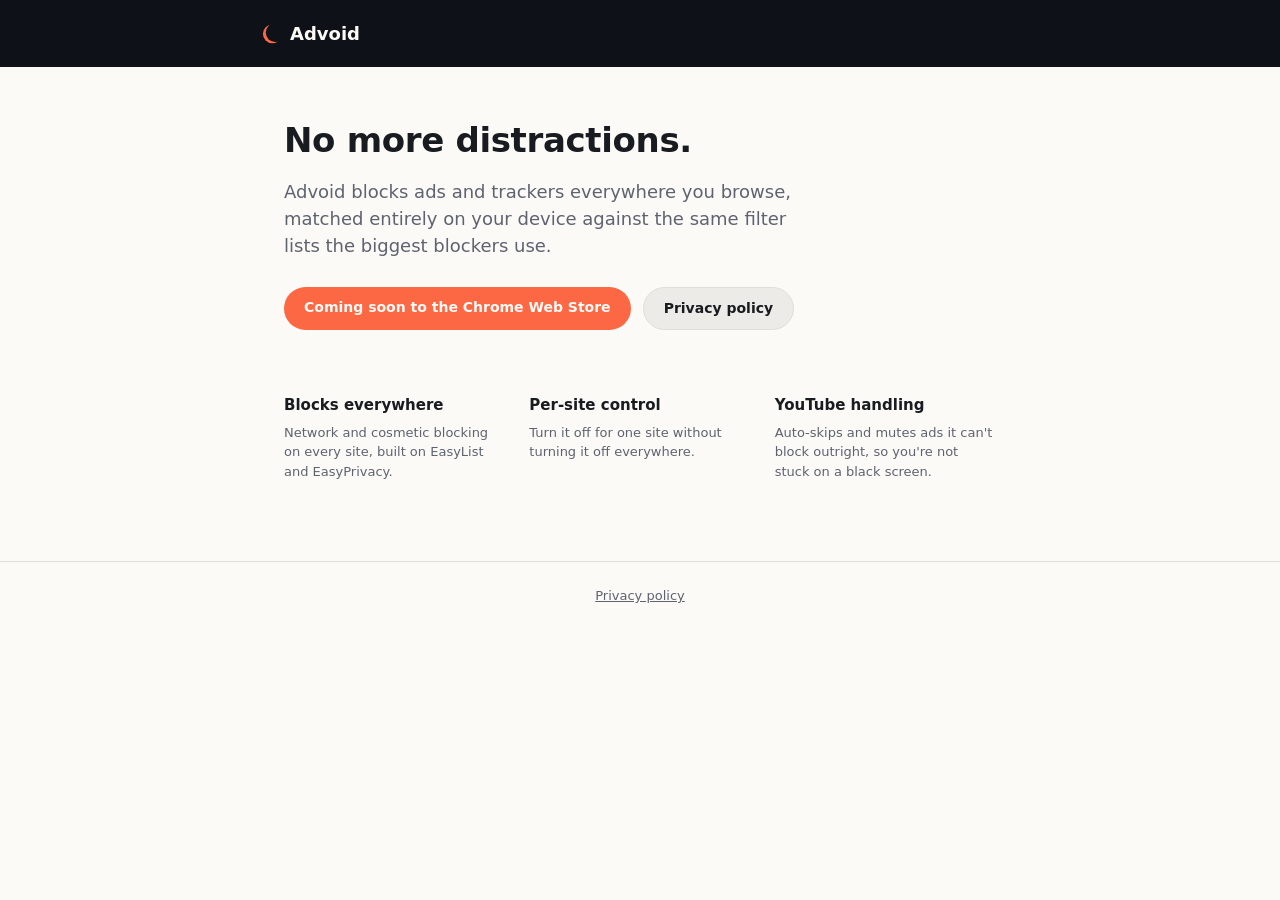
==== index.html @ 581732b5 "Advoid public site: landing, privacy policy, support Split out from the main advoid repo, which stay" ====
<!doctype html>
<html lang="en">
  <head>
    <meta charset="utf-8" />
    <meta name="viewport" content="width=device-width, initial-scale=1" />
    <title>Advoid — No more distractions</title>
    <meta
      name="description"
      content="Advoid blocks ads and trackers everywhere you browse, entirely on your device. No accounts, no tracking, no nonsense."
    />
    <link rel="stylesheet" href="style.css" />
    <link rel="icon" href="icon.svg" type="image/svg+xml" />
  </head>
  <body>
    <header class="site-header">
      <a class="brand-lockup" href="/">
        <svg width="20" height="20" viewBox="0 0 128 128" aria-hidden="true">
          <mask id="brand-crescent">
            <rect width="128" height="128" fill="white" />
            <circle cx="96.9" cy="55.1" r="60" fill="black" />
          </mask>
          <circle cx="78.5" cy="63" r="60" fill="oklch(0.7 0.19 35)" mask="url(#brand-crescent)" />
        </svg>
        <h1>Advoid</h1>
      </a>
    </header>

    <main>
      <section class="hero">
        <h2>No more distractions.</h2>
        <p class="lede">
          Advoid blocks ads and trackers everywhere you browse, matched entirely on your
          device against the same filter lists the biggest blockers use.
        </p>
        <div class="cta-row">
          <span class="button primary" aria-disabled="true">Coming soon to the Chrome Web Store</span>
          <a class="button secondary" href="privacy.html">Privacy policy</a>
        </div>
      </section>

      <section class="features">
        <div class="feature">
          <h3>Blocks everywhere</h3>
          <p>
            Network and cosmetic blocking on every site, built on EasyList and EasyPrivacy.
          </p>
        </div>
        <div class="feature">
          <h3>Per-site control</h3>
          <p>Turn it off for one site without turning it off everywhere.</p>
        </div>
        <div class="feature">
          <h3>YouTube handling</h3>
          <p>Auto-skips and mutes ads it can't block outright, so you're not stuck on a black screen.</p>
        </div>
      </section>
    </main>

    <footer class="site-footer">
      <a href="privacy.html">Privacy policy</a>
    </footer>
  </body>
</html>
---- style.css ----
/* Same palette and mark as the extension itself (see icons/, src/popup/). */
:root {
  --void: oklch(0.18 0.015 265);
  --paper: oklch(0.985 0.004 80);
  --paper-dim: oklch(0.94 0.006 80);
  --ink: oklch(0.22 0.01 265);
  --ink-muted: oklch(0.5 0.02 265);
  --accent: oklch(0.7 0.19 35);
  --border: oklch(0.9 0.006 80);
}

* {
  box-sizing: border-box;
}

body {
  margin: 0;
  background: var(--paper);
  color: var(--ink);
  font-family: -apple-system, "Segoe UI", system-ui, ui-sans-serif, sans-serif;
  line-height: 1.5;
}

a {
  color: var(--accent);
}

a:hover {
  color: oklch(0.6 0.19 35);
}

header.site-header {
  background: var(--void);
  padding: 20px 24px;
}

.brand-lockup {
  display: flex;
  align-items: center;
  gap: 10px;
  max-width: 760px;
  margin: 0 auto;
  text-decoration: none;
}

.brand-lockup h1 {
  margin: 0;
  font-size: 18px;
  font-weight: 800;
  color: var(--paper);
}

main {
  max-width: 760px;
  margin: 0 auto;
  padding: 48px 24px 80px;
}

.hero h2 {
  font-size: 34px;
  font-weight: 800;
  margin: 0 0 12px;
  letter-spacing: -0.01em;
}

.hero .lede {
  font-size: 18px;
  color: var(--ink-muted);
  max-width: 46ch;
  margin: 0 0 28px;
}

.cta-row {
  display: flex;
  gap: 12px;
  flex-wrap: wrap;
}

.button {
  display: inline-block;
  padding: 10px 20px;
  border-radius: 999px;
  font-weight: 700;
  font-size: 14px;
  text-decoration: none;
}

.button.primary {
  background: var(--accent);
  color: var(--paper);
}

.button.secondary {
  background: var(--paper-dim);
  color: var(--ink);
  border: 1px solid var(--border);
}

.features {
  margin-top: 64px;
  display: grid;
  grid-template-columns: repeat(3, minmax(0, 1fr));
  gap: 24px;
}

.feature h3 {
  font-size: 15px;
  margin: 0 0 6px;
}

.feature p {
  font-size: 13px;
  color: var(--ink-muted);
  margin: 0;
}

@media (max-width: 620px) {
  .features {
    grid-template-columns: 1fr;
  }
}

.policy h2 {
  font-size: 26px;
  margin: 0 0 4px;
}

.policy .updated {
  font-size: 13px;
  color: var(--ink-muted);
  margin: 0 0 32px;
}

.policy h3 {
  font-size: 17px;
  margin: 32px 0 8px;
}

.policy p,
.policy li {
  font-size: 15px;
  color: var(--ink);
}

.policy ul {
  padding-left: 20px;
}

footer.site-footer {
  border-top: 1px solid var(--border);
  padding: 24px;
  text-align: center;
  font-size: 13px;
  color: var(--ink-muted);
}

footer.site-footer a {
  color: var(--ink-muted);
  margin: 0 8px;
}
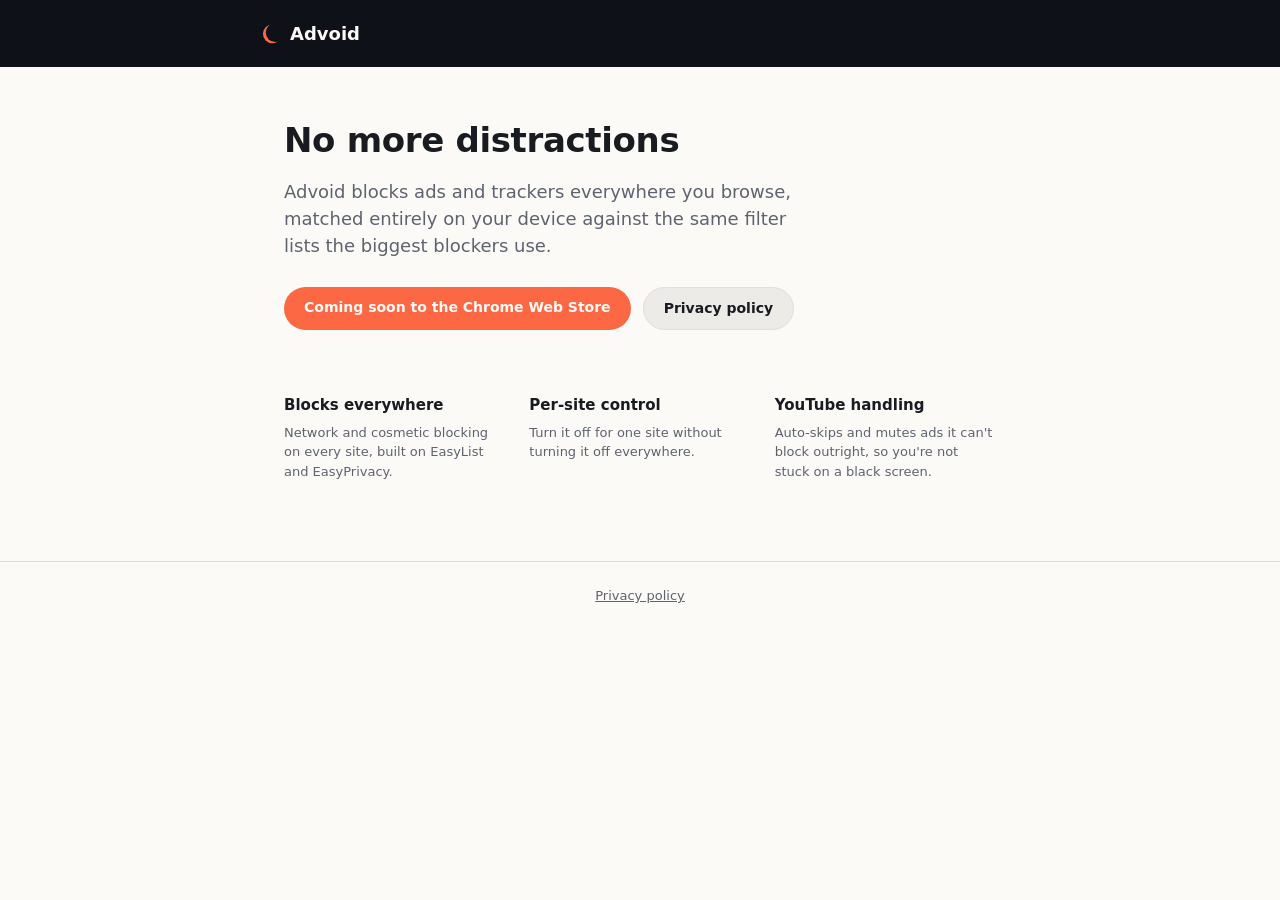
==== commit f955a7d9: "Drop trailing period from hero headline Co-Authored-By: Claude Sonnet 5 <noreply@anthropic.com>" ====
--- a/index.html
+++ b/index.html
@@ -27,7 +27,7 @@
 
     <main>
       <section class="hero">
-        <h2>No more distractions.</h2>
+        <h2>No more distractions</h2>
         <p class="lede">
           Advoid blocks ads and trackers everywhere you browse, matched entirely on your
           device against the same filter lists the biggest blockers use.
